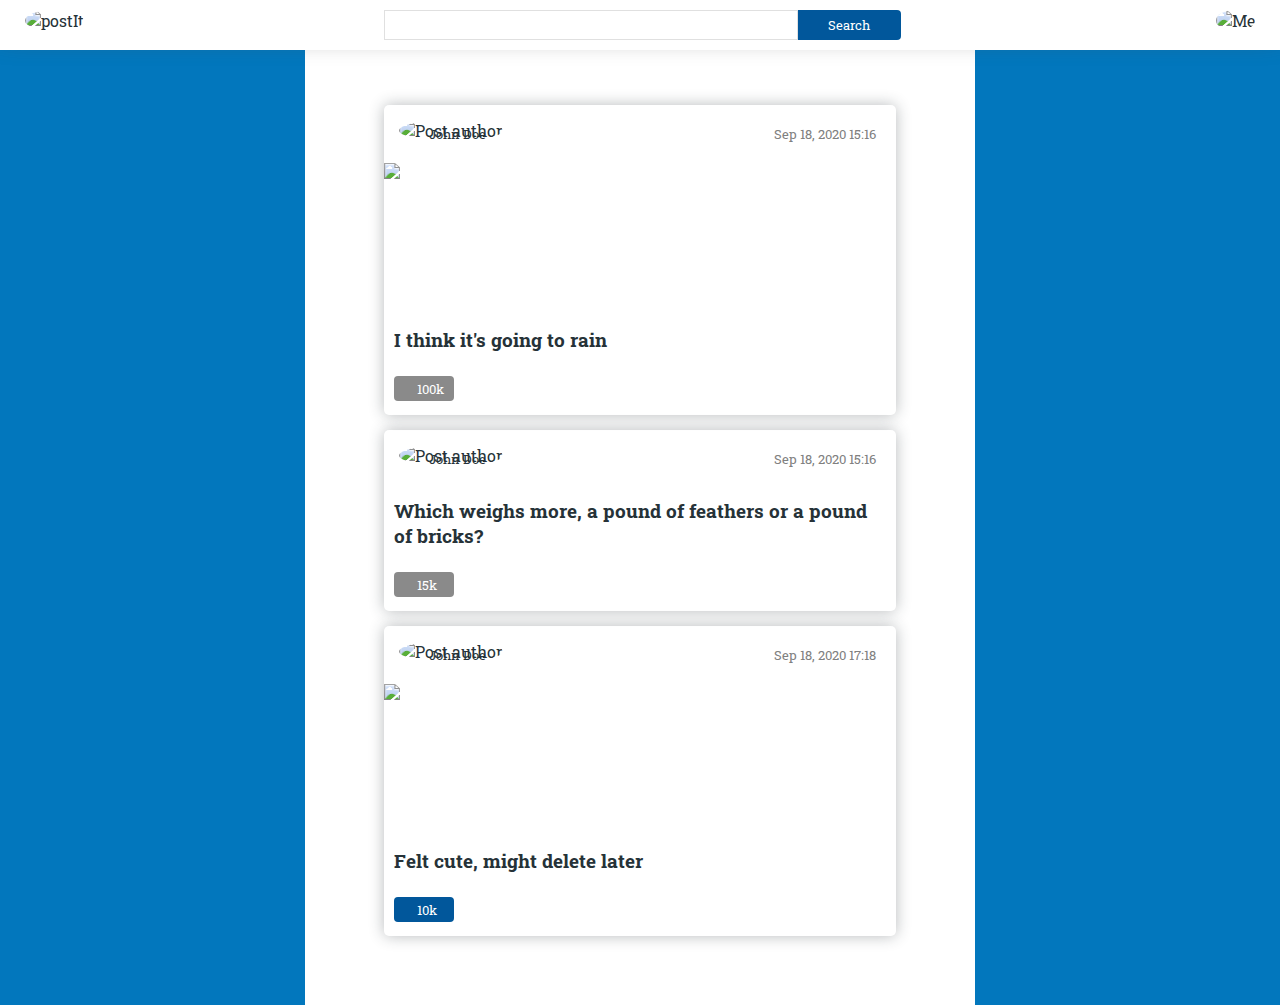
==== index.html @ be5f5947 "Task1 done" ====
<!DOCTYPE html>
<html lang="en" dir="ltr">

<head>
    <meta charset="utf-8">
    <link href="https://fonts.googleapis.com/css2?family=Roboto+Slab&display=swap" rel="stylesheet">
    <link rel="stylesheet" href="res/css/style.css">
    <title>postIt! Just Post It</title>
    <script src="https://ajax.googleapis.com/ajax/libs/jquery/3.5.1/jquery.min.js"></script>
    <script src="./res/js/Profile.js"></script>
    <script type="text/javascript" src="./res/js/script.js"></script>
</head>

<body>
    <header>
        <nav>
            <div class="logo-container">
                <img src="res/images/logo.png" alt="postIt">
            </div>
            <div class="search-container">
                <input type="text" name="search"><button type="button">Search</button>
            </div>
            <div class="avatar-container">
                <img src="res/images/avatar.png" class="avatar" alt="Me">
            </div>
        </nav>
        <div id="user-info">
            <p class="user-name">John Doe</p>
            <p class="user-email">john.doe@example.com</p>
            <hr> <a href="browse.html">Browse</a>
            <hr>
            <a href="login.html">Log Out</a>
        </div>
    </header>
    <section class=" main-container ">
        <div class="post ">
            <div class="post-author ">
                <span class="post-author-info ">
            <img src="res/images/avatar.png " alt="Post author ">
            <small>John Doe</small>
          </span>
                <small>Sep 18, 2020 15:16</small>
            </div>
            <div class="post-image ">
                <img src="res/images/posts/1.jpg " alt=" ">
            </div>
            <div class="post-title ">
                <h3>I think it's going to rain</h3>
            </div>
            <div class="post-actions ">
                <button type="button " name="like " class="like-button ">100k</button>
            </div>
        </div>

        <div class="post ">
            <div class="post-author ">
                <span class="post-author-info ">
            <img src="res/images/avatar.png " alt="Post author ">
            <small>John Doe</small>
          </span>
                <small>Sep 18, 2020 15:16</small>
            </div>
            <div class="post-title ">
                <h3>Which weighs more, a pound of feathers or a pound of bricks?</h3>
            </div>
            <div class="post-actions ">
                <button type="button " name="like " class="like-button ">15k</button>
            </div>
        </div>

        <div class="post ">
            <div class="post-author ">
                <span class="post-author-info ">
            <img src="res/images/avatar.png " alt="Post author ">
            <small>John Doe</small>
          </span>
                <small>Sep 18, 2020 17:18</small>
            </div>
            <div class="post-image ">
                <img src="res/images/posts/2.jpg " alt=" ">
            </div>
            <div class="post-title ">
                <h3>Felt cute, might delete later</h3>
            </div>
            <div class="post-actions ">
                <button type="button " name="like " class="like-button liked ">10k</button>
            </div>
        </div>

    </section>

</body>

</html>
---- res/css/style.css ----
* {
    font-family: 'Roboto Slab', serif;
    outline: none;
}

html,
body {
    margin: 0;
    padding: 0;
    width: 100%;
    height: 100%;
}

body {
    background-color: #0277bd;
    color: #263238;
}

a {
    color: #40c4ff;
}

.login-page {
    width: 100%;
    height: 100%;
    display: flex;
    justify-content: center;
    align-items: center;
}

#login-container {
    background-image: url(../images/logo.png);
    background-size: 20% auto;
    background-repeat: no-repeat;
    background-position: 15px 15px;
    min-width: 25%;
    padding: 45px 45px;
    background-color: #ffffff;
    box-shadow: 0 0 15px rgba(38, 50, 56, 0.33);
    text-align: center;
}

#login-container form div>input {
    padding: 8px 16px;
    margin: 4px 0;
}

button {
    padding: 8px 16px;
    margin: 4px 0;
    color: #ffffff;
    background-color: #01579b;
    border: none;
    border-radius: 4px;
}

button:hover {
    box-shadow: 0 0 5px rgba(38, 50, 56, 0.7);
    cursor: pointer;
}

header {
    position: fixed;
    width: 100%;
    top: 0;
    z-index: 1;
}

header:hover {
    box-shadow: 0 -20px 30px #4d4d4d;
}

nav {
    display: flex;
    background-color: #ffffff;
    align-items: center;
}

nav div {
    height: 30px;
    flex-grow: 4;
    padding: 10px;
}

nav div img {
    height: 100%;
    width: 30px;
    margin-left: 15px;
    border-radius: 100%;
    object-fit: cover;
    object-position: top center;
}

nav div.search-container>input {
    box-sizing: border-box;
    height: 30px;
    width: 80%;
    margin: 0;
    padding: 5px;
    border: 1px solid #e0e0e0;
}

nav div.search-container>button {
    height: 30px;
    width: 20%;
    margin: 0;
    padding: 5px;
    border-top-left-radius: 0;
    border-bottom-left-radius: 0;
}

nav div.avatar-container {
    margin-right: 15px;
    text-align: right;
}

#user-info {
    position: absolute;
    right: 0;
    display: none;
    background-color: #ffffff;
    width: fit-content;
    height: fit-content;
    text-align: left;
    padding: 10px;
    box-shadow: 0px 8px 8px 8px rgba(0, 0, 0, 0.2);
}

#user-info hr {
    width: 100%;
    border: 1px solid #f0f0f0;
}

#user-info p {
    margin-top: 0;
    margin-bottom: 0;
}

.main-container {
    width: 50%;
    min-height: 100%;
    margin: auto auto;
    padding: 90px 15px 15px 15px;
    background-color: #ffffff;
}

.post {
    width: 80%;
    margin: 15px auto;
    box-shadow: 0 0 15px rgba(38, 50, 56, 0.33);
    border-radius: 5px;
}

.post .post-author {
    padding: 10px;
}

.post .post-author::after {
    content: "";
    display: block;
    clear: both;
}

.post .post-author .post-author-info {
    float: left;
    position: relative;
    width: 50%;
}

.post .post-author .post-author-info img {
    width: 30px;
    height: 30px;
    border-radius: 100%;
    object-fit: cover;
    object-position: top;
    margin: 5px;
}

.post .post-author .post-author-info small {
    position: absolute;
    top: 10px;
    left: 35px;
}

.post .post-author .post-author-info+small {
    float: right;
    color: grey;
    padding: 10px;
}

.post .post-image img,
video {
    width: 100%;
    min-height: 150px;
    max-height: 350px;
    object-fit: cover;
    object-position: top center;
}

.post .post-title {
    padding: 10px;
}

.post .post-title h3 {
    display: inline;
}

.post .post-title~.post-actions {
    padding: 10px;
}

.like-button {
    background-image: url(../images/like.png);
    background-size: 15px;
    background-repeat: no-repeat;
    background-position: 5px center;
    background-color: #8a8a8a;
    width: 60px;
    height: 25px;
    padding-left: 23px;
    line-height: 10px;
    text-align: left;
    border: none;
}

.like-button.liked {
    background-color: #01579b;
}
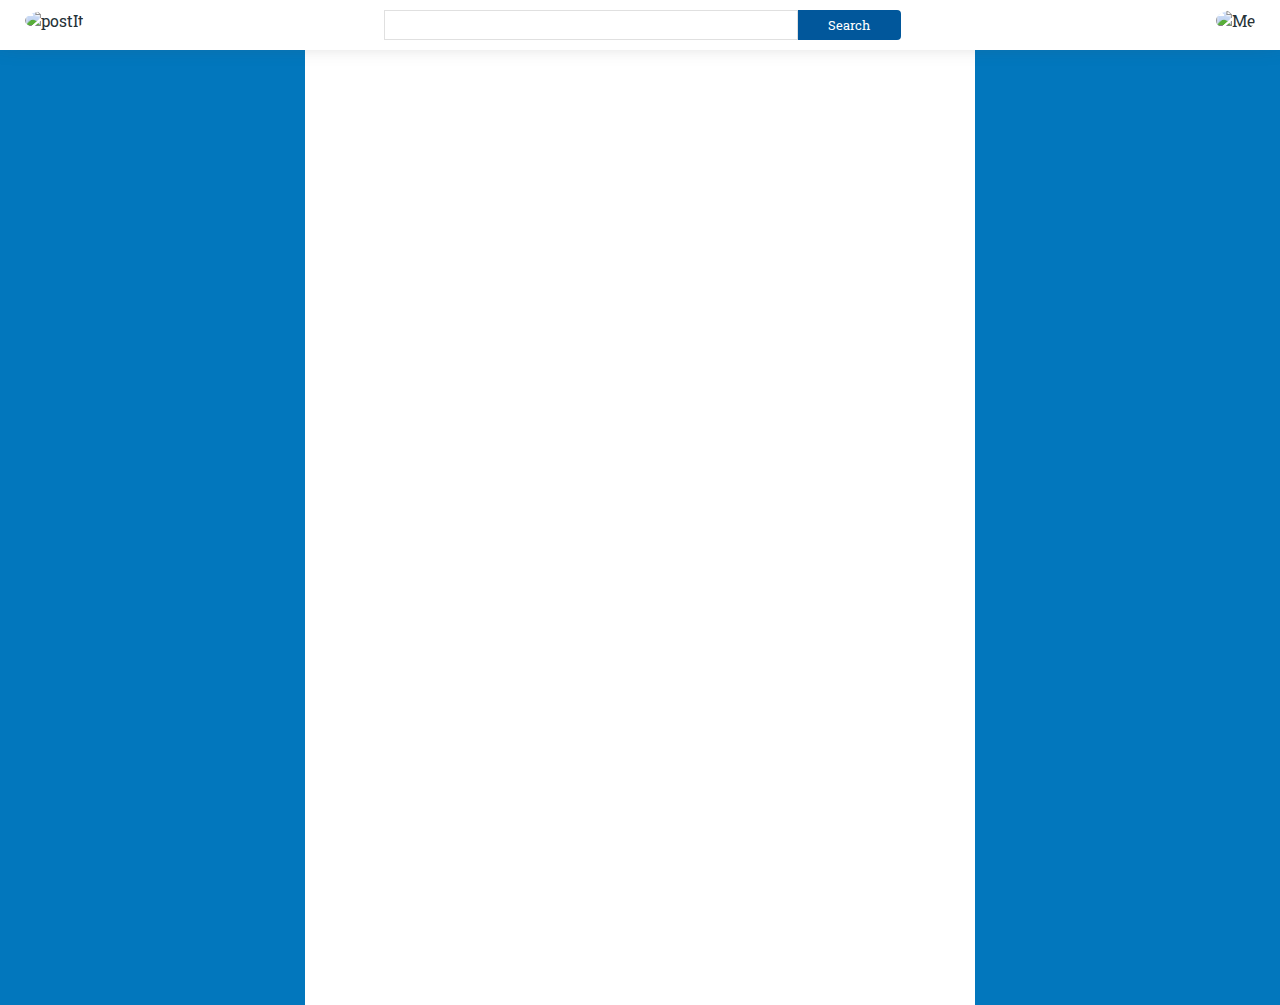
==== commit a2870643: "fixed dropdown" ====
--- a/index.html
+++ b/index.html
@@ -8,6 +8,8 @@
     <title>postIt! Just Post It</title>
     <script src="https://ajax.googleapis.com/ajax/libs/jquery/3.5.1/jquery.min.js"></script>
     <script src="./res/js/Profile.js"></script>
+    <script src="./res/js/Post.js"></script>
+    <script src="./res/js/Media.js"></script>
     <script type="text/javascript" src="./res/js/script.js"></script>
 </head>
 
@@ -25,15 +27,16 @@
             </div>
         </nav>
         <div id="user-info">
-            <p class="user-name">John Doe</p>
-            <p class="user-email">john.doe@example.com</p>
-            <hr> <a href="browse.html">Browse</a>
+            <p class="user-name"><!--John Doe--></p>
+            <p class="user-email"><!--john.doe@example.com--></p>
+            <hr> <a href="browse.html" class="browse-button">Browse</a>
             <hr>
             <a href="login.html">Log Out</a>
         </div>
     </header>
     <section class=" main-container ">
-        <div class="post ">
+        <!--
+            <div class="post ">
             <div class="post-author ">
                 <span class="post-author-info ">
             <img src="res/images/avatar.png " alt="Post author ">
@@ -86,9 +89,10 @@
                 <button type="button " name="like " class="like-button liked ">10k</button>
             </div>
         </div>
+    -->
 
     </section>
 
 </body>
 
-</html>+</html>
--- a/res/css/style.css
+++ b/res/css/style.css
@@ -142,6 +142,54 @@
     margin: auto auto;
     padding: 90px 15px 15px 15px;
     background-color: #ffffff;
+}
+
+.profiles {
+  width: 95%;
+  display: grid;
+  grid-auto-flow: column;
+  grid-gap: 20px;
+  grid-template-rows: 50% 50%;
+  grid-template-columns: 1fr 1fr;
+  padding: 10px;
+  margin: auto;
+}
+
+.profile-container {
+    width: 100%;
+    height: 200px;
+    margin: 15px auto;
+    box-shadow: 0 0 15px rgba(38, 50, 56, 0.33);
+    border-radius: 5px;
+}
+
+.profile-picture {
+    width: 100px;
+    height: 100px;
+    background-size: cover;
+    background-position: top;
+    border-radius: 50%;
+    margin-left: auto;
+    margin-right: auto;
+    margin-top: 10px;
+    margin-bottom: 10px;
+}
+
+
+.profile-name {
+    text-align: center;
+}
+
+.profile-follow {
+    width: 30%;
+    margin: auto;
+    padding: 10px;
+}
+
+.profile-follow button {
+    width: 100%;
+    margin: auto;
+    border: 1px solid rgb(1, 87, 155);
 }
 
 .post {
@@ -225,4 +273,4 @@
 
 .like-button.liked {
     background-color: #01579b;
-}+}
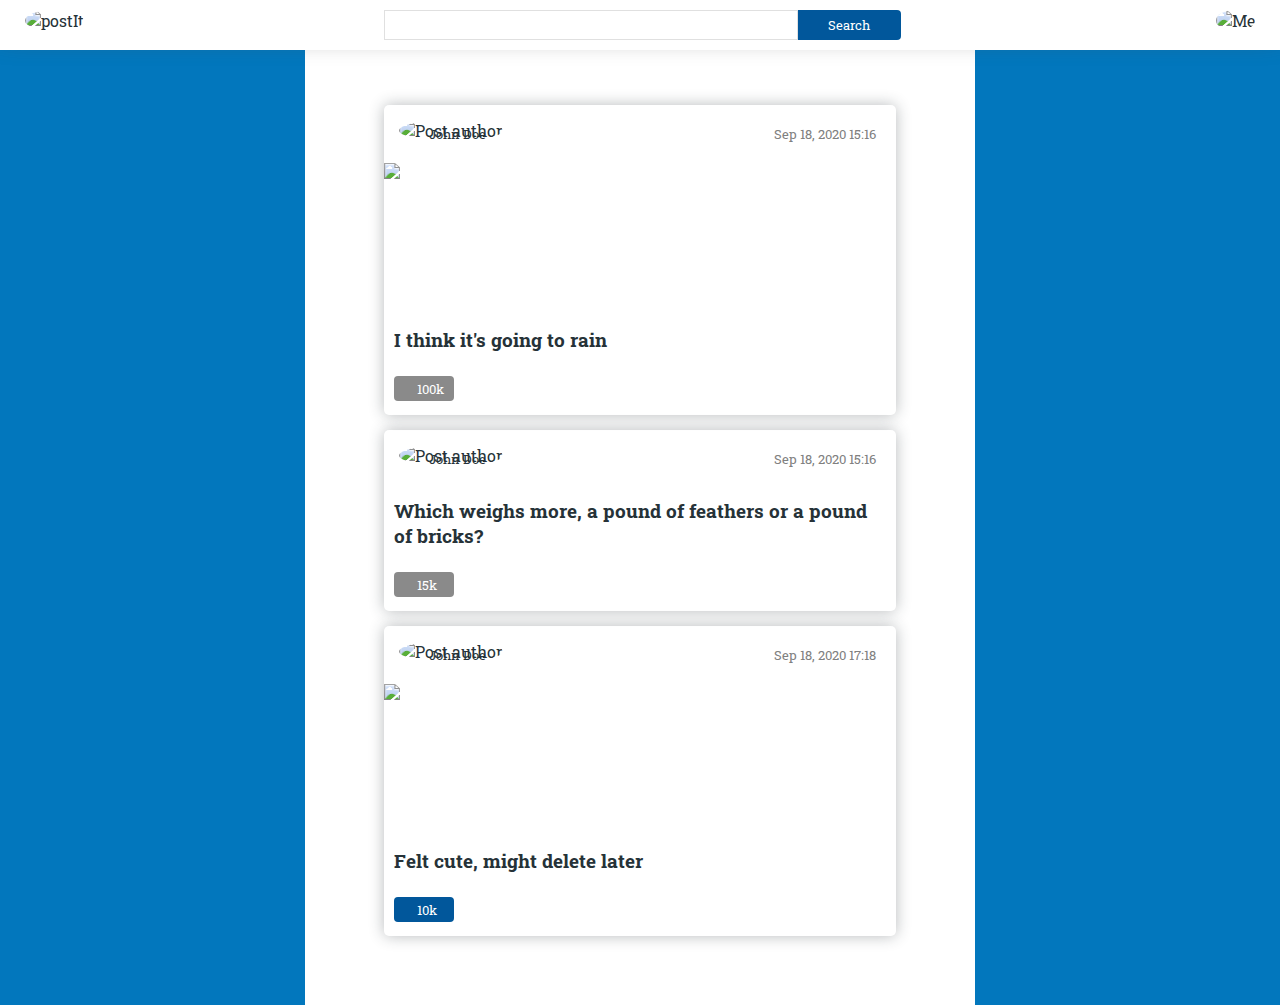
==== commit 6d5c5c7a: "uncommented hardcoded posts" ====
--- a/index.html
+++ b/index.html
@@ -35,7 +35,6 @@
         </div>
     </header>
     <section class=" main-container ">
-        <!--
             <div class="post ">
             <div class="post-author ">
                 <span class="post-author-info ">
@@ -89,7 +88,6 @@
                 <button type="button " name="like " class="like-button liked ">10k</button>
             </div>
         </div>
-    -->
 
     </section>
 
